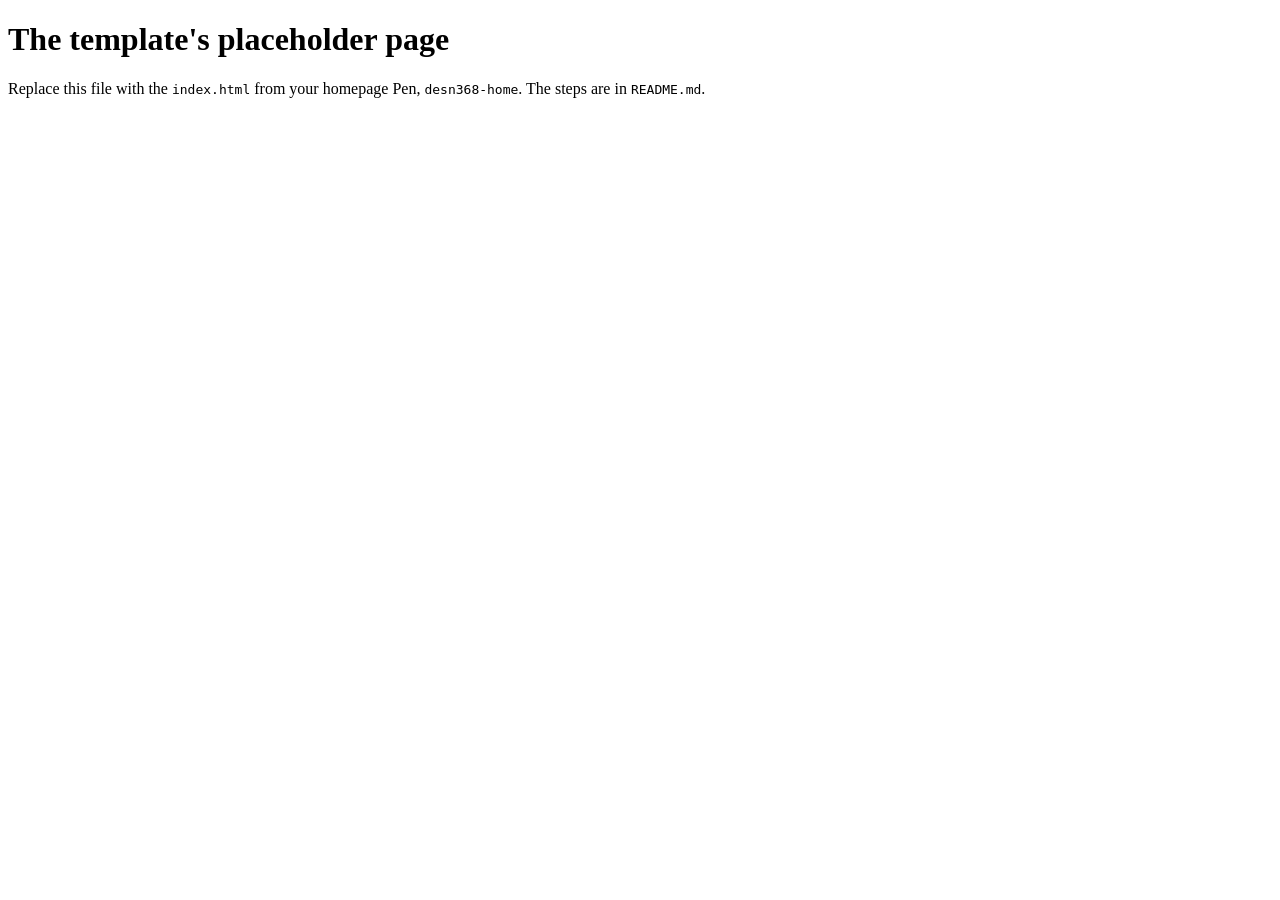
==== index.html @ e0738545 "Initial commit" ====
<!DOCTYPE html>
<html lang="en">
<head>
  <meta charset="UTF-8">
  <meta name="viewport" content="width=device-width, initial-scale=1.0">
  <title>DESN 368 portfolio</title>
  <link rel="stylesheet" href="css/style.css">
</head>
<body>
  <main>
    <h1>The template's placeholder page</h1>
    <p>Replace this file with the <code>index.html</code> from your homepage Pen, <code>desn368-home</code>. The steps are in <code>README.md</code>.</p>
  </main>
  <script src="js/script.js"></script>
</body>
</html>
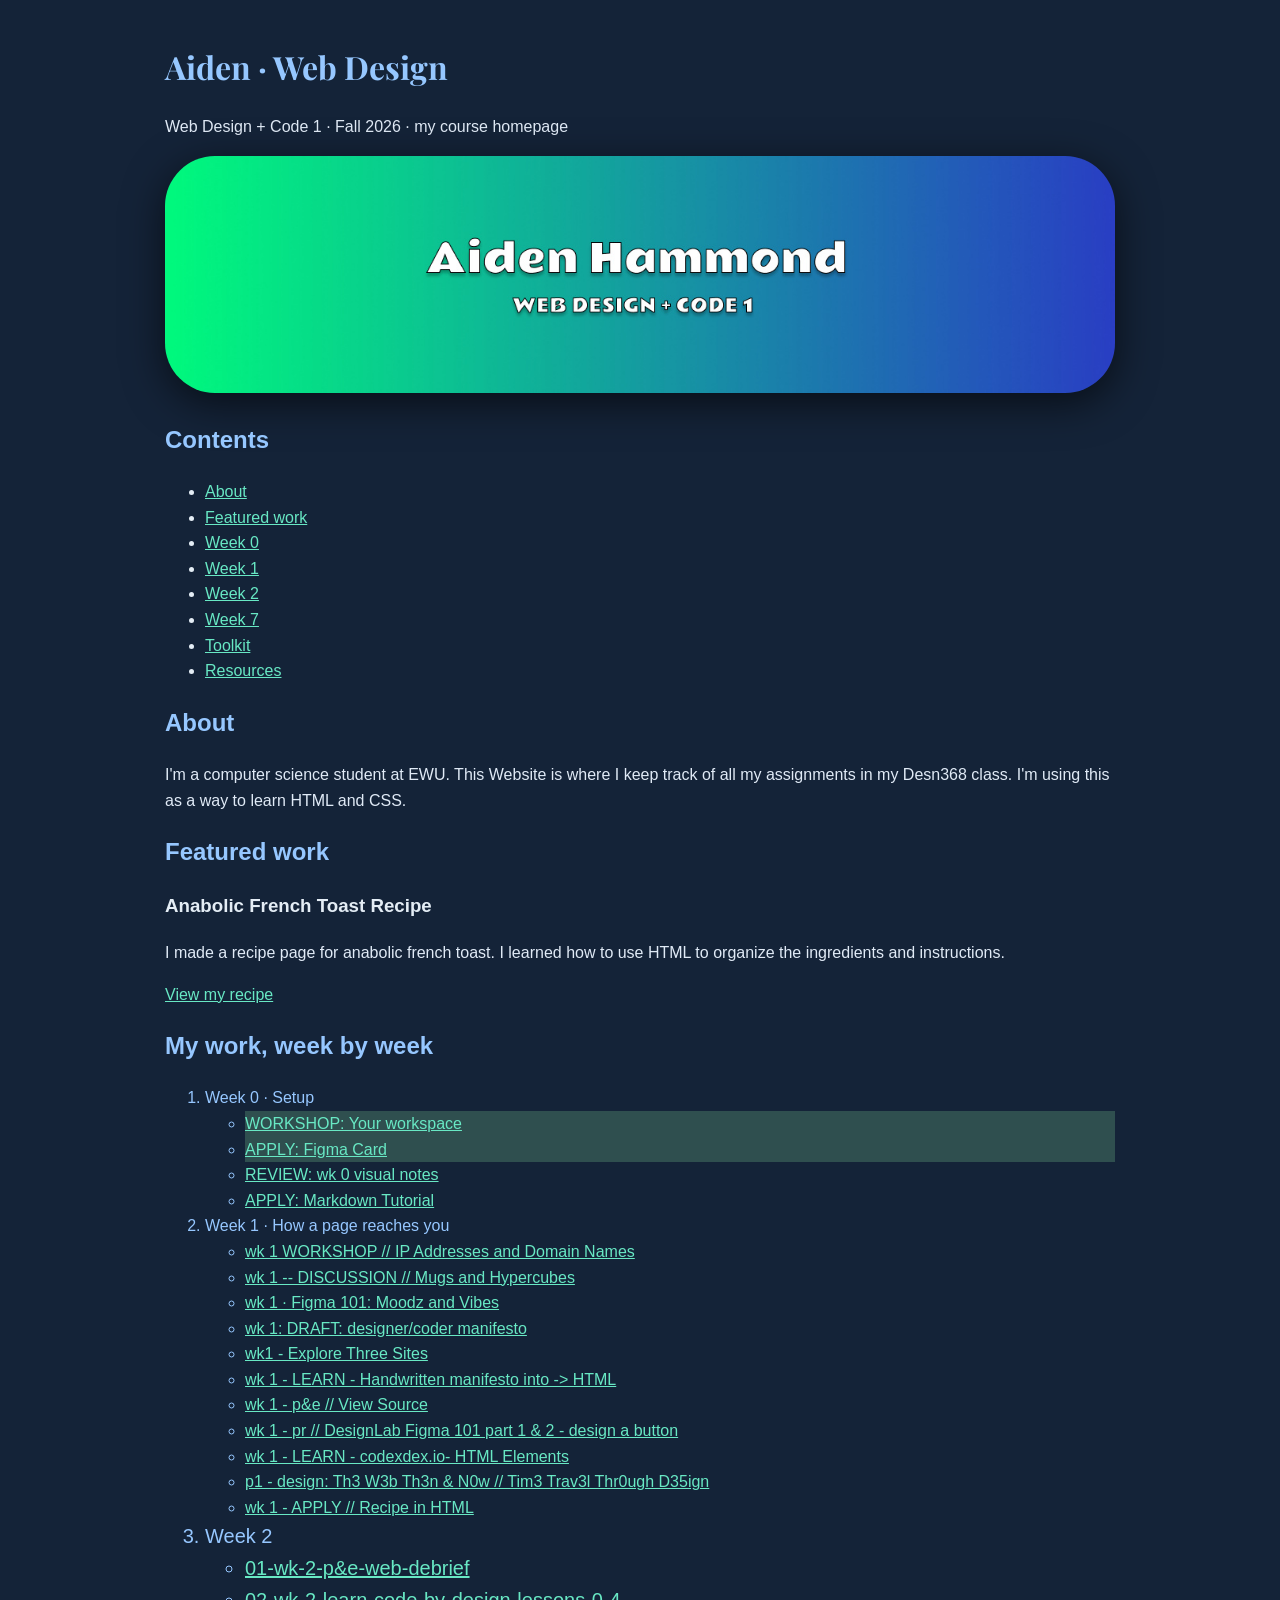
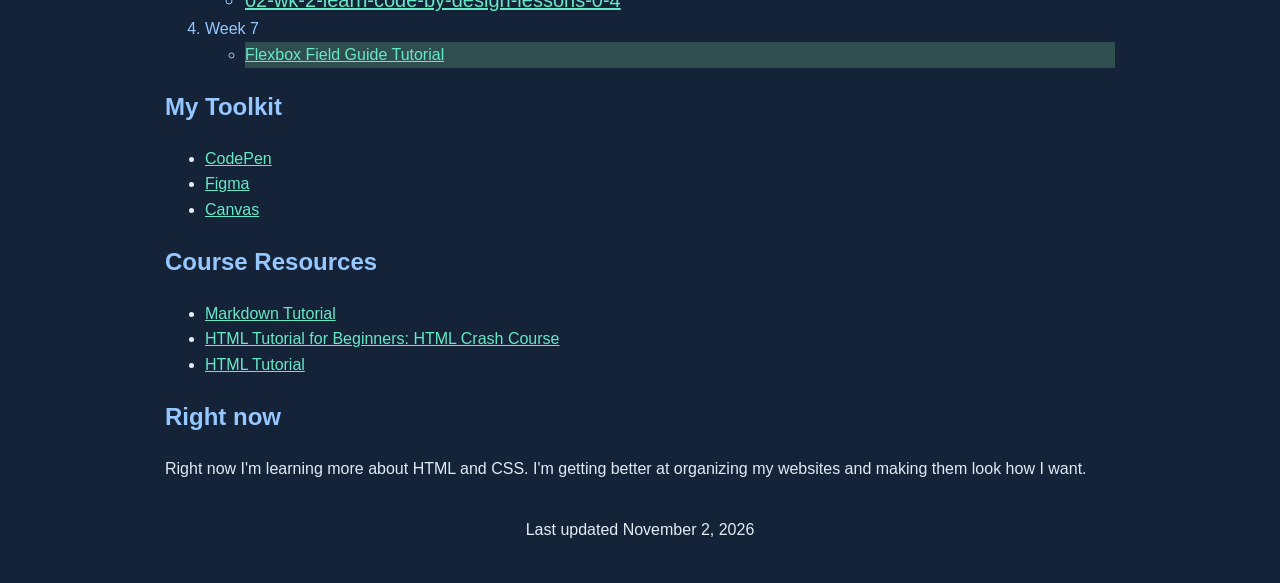
==== commit 400c4833: "Import my homepage from CodePen" ====
--- a/index.html
+++ b/index.html
@@ -1,16 +1,261 @@
+
 <!DOCTYPE html>
 <html lang="en">
+
 <head>
-  <meta charset="UTF-8">
-  <meta name="viewport" content="width=device-width, initial-scale=1.0">
-  <title>DESN 368 portfolio</title>
-  <link rel="stylesheet" href="css/style.css">
+  <meta charset="utf-8">
+  <meta name="viewport" content="width=device-width, initial-scale=1">
+  <title>Aiden · Web Design</title>
+  <link rel="preconnect" href="https://fonts.googleapis.com">
+<link rel="preconnect" href="https://fonts.gstatic.com" crossorigin>
+<link href="https://fonts.googleapis.com/css2?family=Playfair+Display:ital,wght@0,400..900;1,400..900&display=swap" rel="stylesheet">
+  <link rel="stylesheet" href="style.css">
 </head>
-<body>
-  <main>
-    <h1>The template's placeholder page</h1>
-    <p>Replace this file with the <code>index.html</code> from your homepage Pen, <code>desn368-home</code>. The steps are in <code>README.md</code>.</p>
-  </main>
-  <script src="js/script.js"></script>
-</body>
+
+  <body>
+    <header>
+      <h1>Aiden · Web Design</h1>
+      <p>Web Design + Code 1 · Fall 2026 · my course homepage</p>
+      <img src="header-aiden.jpg" alt="Green and blue gradient banner with my
+        name and course title">
+
+    </header>
+
+    <nav>
+      <h2>Contents</h2>
+      <ul>
+        <li><a href="#about">About</a></li>
+        <li><a href="#featured">Featured work</a></li>
+        <li><a href="#week-0">Week 0</a></li>
+        <li><a href="#week-1">Week 1</a></li>
+        <li><a href="#week-2">Week 2</a></li>
+        <li><a href="#week-7">Week 7</a></li>
+        <li><a href="#toolkit">Toolkit</a></li>
+        <li><a href="#resources">Resources</a></li>
+
+
+      </ul>
+    </nav>
+
+    <main>
+      <section id="about">
+        <h2>About</h2>
+        <p>
+          I'm a computer science student at EWU. This Website is where I keep track of all my assignments in my Desn368 class. I'm using this as a way to learn HTML and CSS.
+        </p>
+      </section>
+      <section id="featured">
+  <h2>Featured work</h2>
+
+  <article>
+    <h3>Anabolic French Toast Recipe</h3>
+    <p>
+      I made a recipe page for anabolic french toast.
+      I learned how to use HTML to organize
+      the ingredients and instructions.
+    </p>
+
+    <p>
+      <a href="https://codepen.io/editor/ahammond10/pen/01a1909b-cbc6-75c8-9cce-00504bec4f58" target="_blank">
+        View my recipe
+      </a>
+    </p>
+  </article>
+</section>
+          <!-- The weeks, as an ordered list, because they happen in order.
+         One item per week, the newest at the bottom. -->
+      <section id="weeks">
+        <h2>My work, week by week</h2>
+      <ol>
+        <li id="week-0">Week 0 · Setup
+          <ul>
+            <li class="done">
+              <a href="https://canvas.ewu.edu/courses/1925415/assignments/11774540/submissions/4105137" target="_blank">
+                WORKSHOP: Your workspace
+              </a>
+            </li>
+
+            <li class="done">
+              <a href="https://canvas.ewu.edu/courses/1925415/assignments/11775749/submissions/4105137" target="_blank">
+                APPLY: Figma Card
+              </a>
+            </li>
+
+            <li>
+              <a href="https://canvas.ewu.edu/courses/1925415/assignments/11774541/submissions/4105137" target="_blank">
+                REVIEW: wk 0 visual notes
+              </a>
+            </li>
+
+            <li>
+              <a href="https://canvas.ewu.edu/courses/1925415/assignments/11775193/submissions/4105137" target="_blank">
+                APPLY: Markdown Tutorial
+              </a>
+            </li>
+          </ul>
+        </li>
+
+        <li id="week-1">Week 1 · How a page reaches you
+          <!-- next: the rest of Week 1's work -->
+          <ul>
+            <li>
+              <a href="https://canvas.ewu.edu/courses/1925415/assignments/11779830/submissions/4105137" target="_blank">
+                wk 1 WORKSHOP // IP Addresses and Domain Names
+              </a>
+            </li>
+
+            <li>
+              <a href="https://canvas.ewu.edu/courses/1925415/assignments/11801494/submissions/4105137" target="_blank">
+                wk 1 -- DISCUSSION // Mugs and Hypercubes
+              </a>
+            </li>
+
+            <li>
+              <a href="https://canvas.ewu.edu/courses/1925415/assignments/11779836/submissions/4105137" target="_blank">
+                wk 1 · Figma 101: Moodz and Vibes
+              </a>
+            </li>
+
+            <li>
+              <a href="https://canvas.ewu.edu/courses/1925415/assignments/11800239/submissions/4105137" target="_blank">
+                wk 1: DRAFT: designer/coder manifesto
+              </a>
+            </li>
+
+            <li>
+              <a href="https://canvas.ewu.edu/courses/1925415/assignments/11787929/submissions/4105137" target="_blank">
+                wk1 - Explore Three Sites
+              </a>
+            </li>
+
+            <li>
+              <a href="https://canvas.ewu.edu/courses/1925415/assignments/11800119/submissions/4105137" target="_blank">
+                wk 1 - LEARN - Handwritten manifesto into -> HTML
+              </a>
+            </li>
+
+            <li>
+              <a href="https://canvas.ewu.edu/courses/1925415/assignments/11779832/submissions/4105137" target="_blank">
+                wk 1 - p&e // View Source
+              </a>
+            </li>
+
+            <li>
+              <a href="https://canvas.ewu.edu/courses/1925415/assignments/11779834/submissions/4105137" target="_blank">
+                wk 1 - pr // DesignLab Figma 101 part 1 & 2 - design a button
+              </a>
+            </li>
+
+            <li>
+              <a href="https://canvas.ewu.edu/courses/1925415/assignments/11817333/submissions/4105137" target="_blank">
+                wk 1 - LEARN - codexdex.io- HTML Elements
+              </a>
+            </li>
+
+            <li>
+              <a href="https://canvas.ewu.edu/courses/1925415/assignments/11779829/submissions/4105137" target="_blank">
+                p1 - design: Th3 W3b Th3n & N0w // Tim3 Trav3l Thr0ugh D35ign
+              </a>
+            </li>
+
+            <li>
+              <a href="https://canvas.ewu.edu/courses/1925415/assignments/11779837/submissions/4105137" target="_blank">
+                wk 1 - APPLY // Recipe in HTML
+              </a>
+            </li>
+          </ul>
+        </li>
+
+        <li id="week-2">Week 2
+          <ul>
+            <li>
+              <a href="https://canvas.ewu.edu/courses/1925415/assignments/11832629/submissions/4105137" target="_blank">
+                01-wk-2-p&e-web-debrief
+              </a>
+            </li>
+
+            <li>
+              <a href="https://canvas.ewu.edu/courses/1925415/assignments/11832639/submissions/4105137" target="_blank">
+                02-wk-2-learn-code-by-design-lessons-0-4
+              </a>
+            </li>
+          </ul>
+        </li>
+
+         <li id="week-7">Week 7
+          <ul>
+            <li class="done">
+              <a href="https://apt-base-lynx.codepen.app" target="_blank">
+                Flexbox Field Guide Tutorial
+              </a>
+            </li>
+          </ul>
+        </li>
+      </ol>
+      </section>
+      
+            <section id="toolkit">
+        <h2>My Toolkit</h2>
+        <ul>
+          <li>
+            <a href="https://codepen.io/ahammond10" target="_blank">
+              CodePen
+            </a>
+          </li>
+
+          <li>
+            <a href="https://www.figma.com/files/team/1683635765628856101/folder/663241740?fuid=1330081044643423086" target="_blank">
+              Figma
+            </a>
+          </li>
+
+          <li>
+            <a href="https://canvas.ewu.edu/courses/1925415" target="_blank">
+              Canvas
+            </a>
+          </li>
+        </ul>
+      </section>
+
+      <section id="resources">
+        <h2>Course Resources</h2>
+        <ul>
+          <li>
+            <a href="https://www.markdowntutorial.com/" target="_blank">
+              Markdown Tutorial
+            </a>
+          </li>
+
+          <li>
+            <a href="https://www.youtube.com/watch?v=qz0aGYrrlhU&t=2964s" target="_blank">
+              HTML Tutorial for Beginners: HTML Crash Course
+
+            </a>
+          </li>
+
+          <li>
+            <a href="https://www.w3schools.com/html/" target="_blank">
+              HTML Tutorial
+
+            </a>
+          </li>
+        </ul>
+      </section>
+
+      
+    </main>
+
+    <aside>
+  <h2>Right now</h2>
+  <p>
+    Right now I'm learning more about HTML and CSS.
+    I'm getting better at organizing my websites
+    and making them look how I want.
+  </p>
+</aside>
+
+    <footer>
+      Last updated <time datetime="2026-11-02">November 2, 2026</time>
+    </footer>
+  </body>
 </html>
--- a/style.css
+++ b/style.css
@@ -0,0 +1,58 @@
+body {
+  background-color: #142338;
+  color: #E4EDF5;
+  font-family: Arial, sans-serif;
+  line-height: 1.6;
+  max-width: 950px;
+  margin: auto;
+  padding: 20px;
+}
+
+
+h2 {
+  color: #96C7FF;
+}
+
+
+ol {
+  color: #96C7FF;
+}
+
+p {
+  color:  #E0EAF6;
+}
+h1 {
+  color: #96C7FF;
+  font-family: "Playfair Display", serif;
+}
+a {
+  color: #68E8C4;
+}
+a:visited {
+  color: #B6A5FF;
+}
+
+a:hover {
+  color: Yellow;
+}
+
+footer {
+  text-align: center;
+  padding: 20px;
+}
+
+img {
+  width: 100%;
+  height: auto;
+  border-radius: 50px;
+  box-shadow: 0 10px 40px rgba(0, 0, 0, 0.6);
+}
+
+.done {
+  background-color: DarkSlateGray;
+}
+
+#week-2 {
+  font-size: 20px;
+}
+
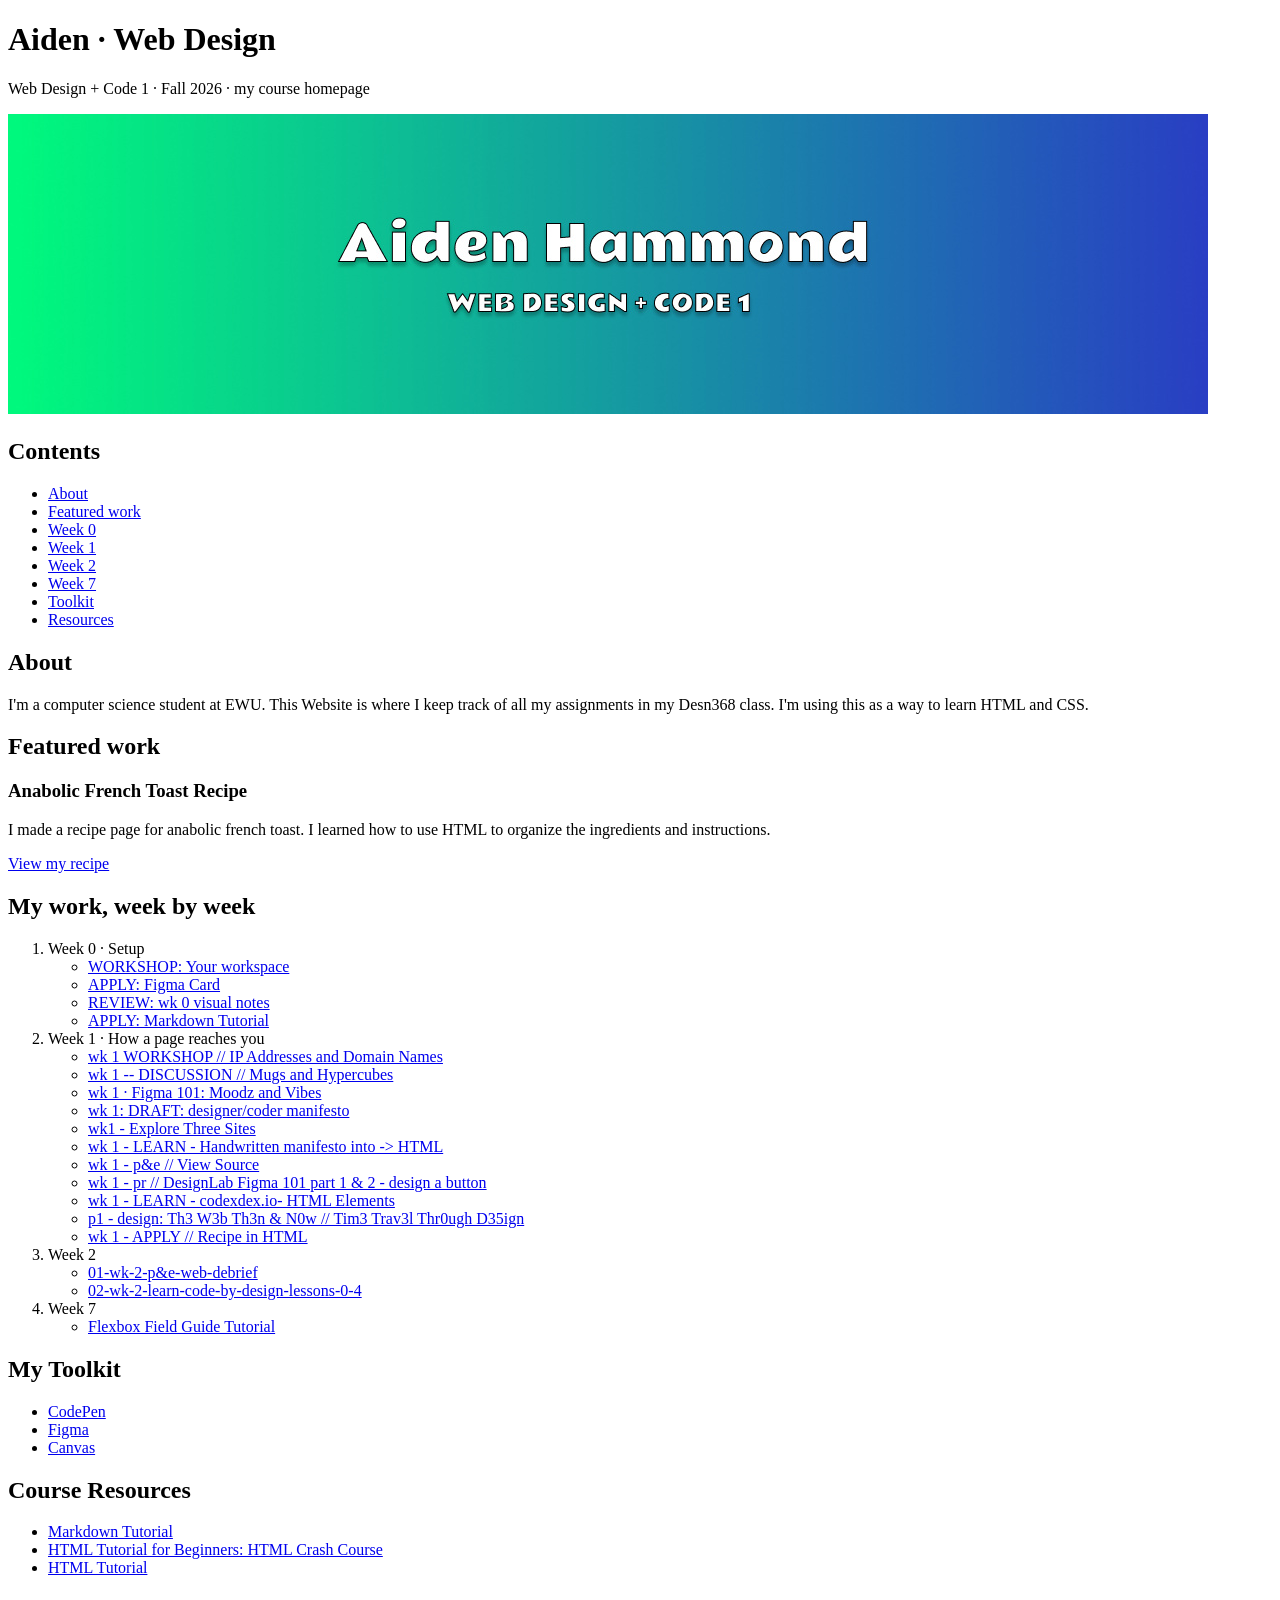
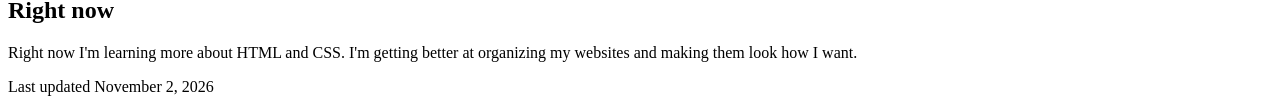
==== commit 396f4a74: "Changed the stylesheet link" ====
--- a/index.html
+++ b/index.html
@@ -9,7 +9,7 @@
   <link rel="preconnect" href="https://fonts.googleapis.com">
 <link rel="preconnect" href="https://fonts.gstatic.com" crossorigin>
 <link href="https://fonts.googleapis.com/css2?family=Playfair+Display:ital,wght@0,400..900;1,400..900&display=swap" rel="stylesheet">
-  <link rel="stylesheet" href="style.css">
+  <link rel="stylesheet" href="css/style.css"">
 </head>
 
   <body>
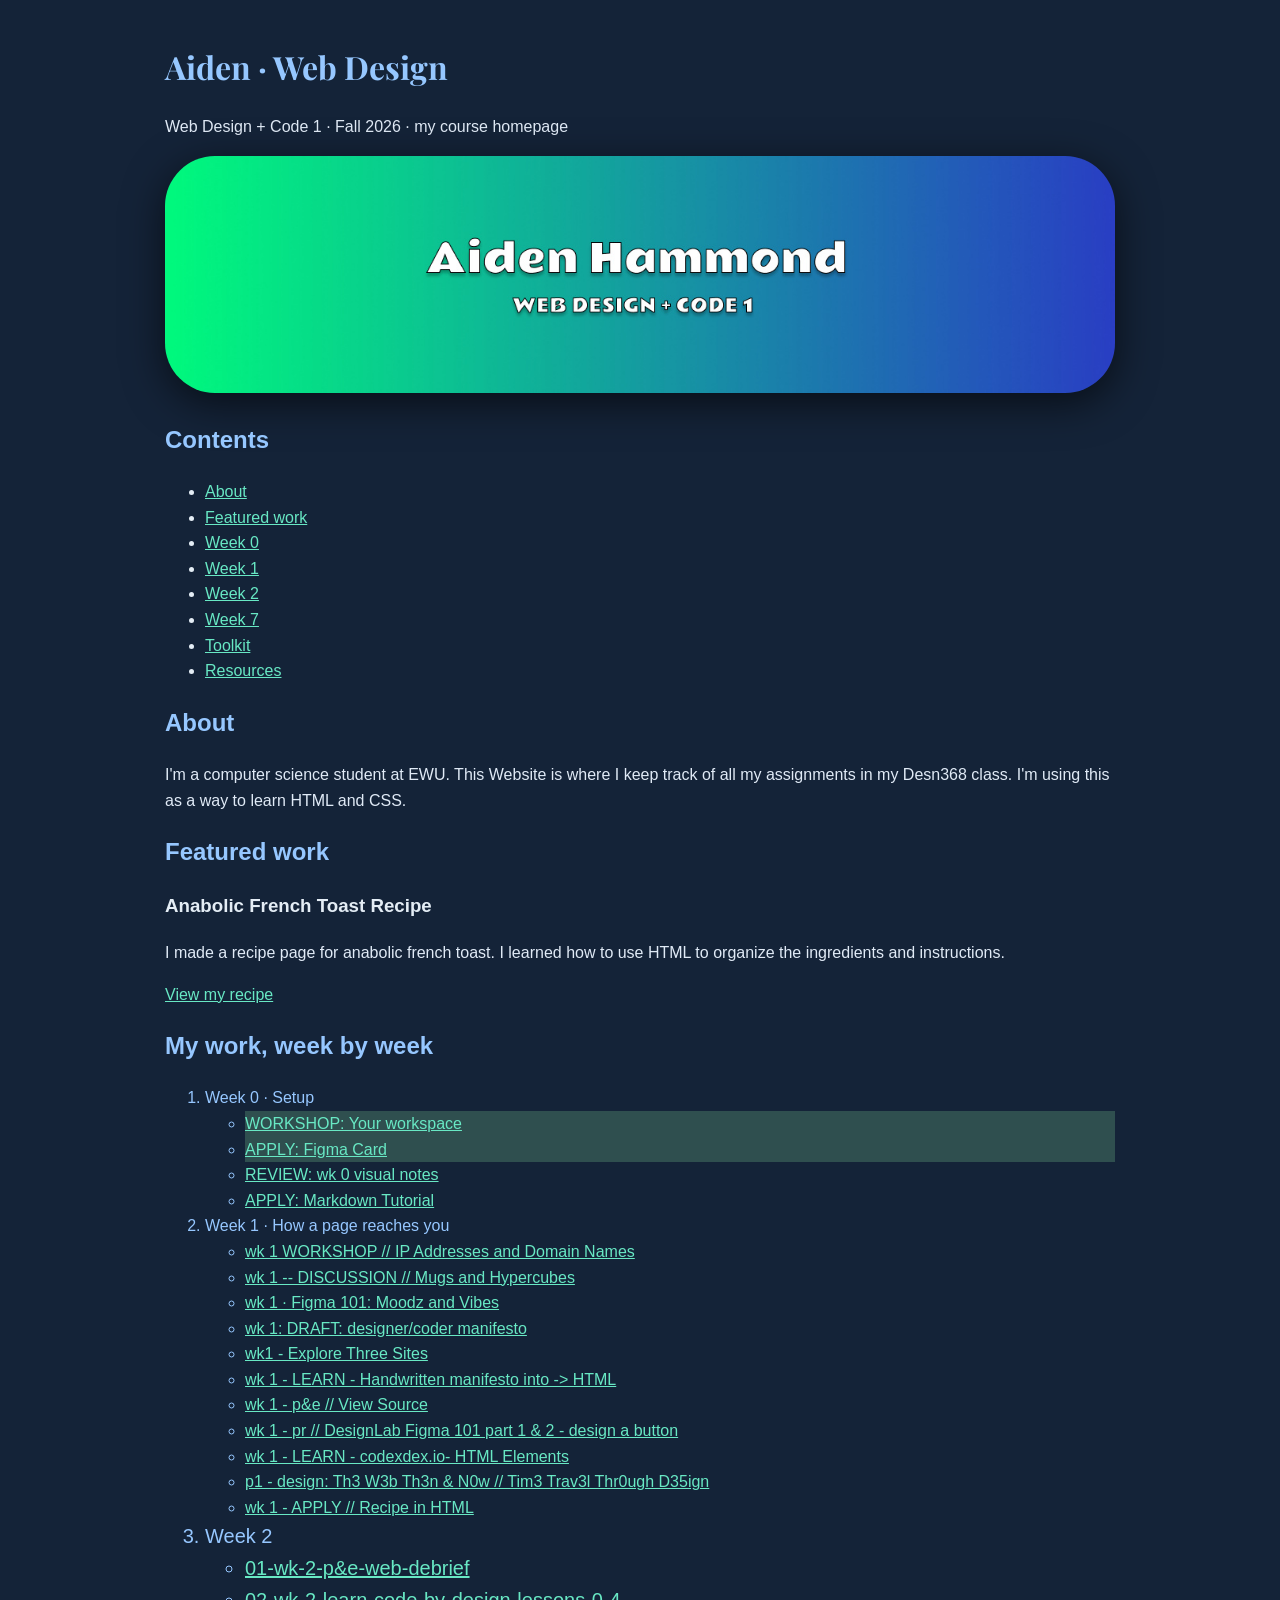
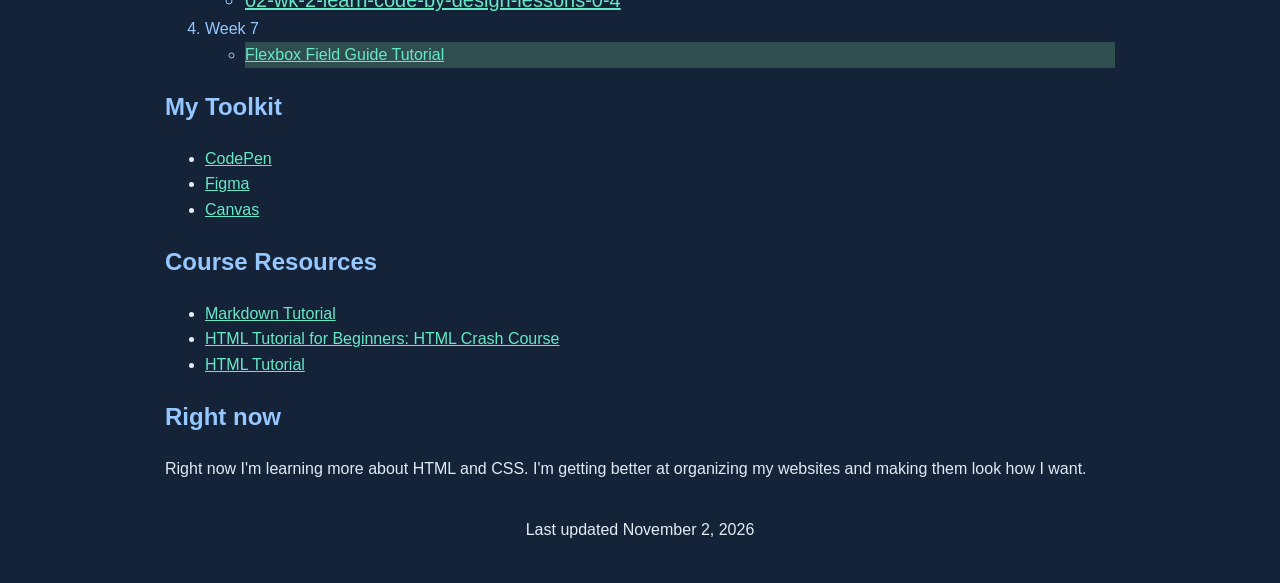
==== commit 887217ba: "Moved images into correct folders" ====
--- a/index.html
+++ b/index.html
@@ -16,7 +16,7 @@
     <header>
       <h1>Aiden · Web Design</h1>
       <p>Web Design + Code 1 · Fall 2026 · my course homepage</p>
-      <img src="header-aiden.jpg" alt="Green and blue gradient banner with my
+      <img src="images/header-aiden.jpg" alt="Green and blue gradient banner with my
         name and course title">
 
     </header>
--- a/css/style.css
+++ b/css/style.css
@@ -0,0 +1,58 @@
+body {
+  background-color: #142338;
+  color: #E4EDF5;
+  font-family: Arial, sans-serif;
+  line-height: 1.6;
+  max-width: 950px;
+  margin: auto;
+  padding: 20px;
+}
+
+
+h2 {
+  color: #96C7FF;
+}
+
+
+ol {
+  color: #96C7FF;
+}
+
+p {
+  color:  #E0EAF6;
+}
+h1 {
+  color: #96C7FF;
+  font-family: "Playfair Display", serif;
+}
+a {
+  color: #68E8C4;
+}
+a:visited {
+  color: #B6A5FF;
+}
+
+a:hover {
+  color: Yellow;
+}
+
+footer {
+  text-align: center;
+  padding: 20px;
+}
+
+img {
+  width: 100%;
+  height: auto;
+  border-radius: 50px;
+  box-shadow: 0 10px 40px rgba(0, 0, 0, 0.6);
+}
+
+.done {
+  background-color: DarkSlateGray;
+}
+
+#week-2 {
+  font-size: 20px;
+}
+
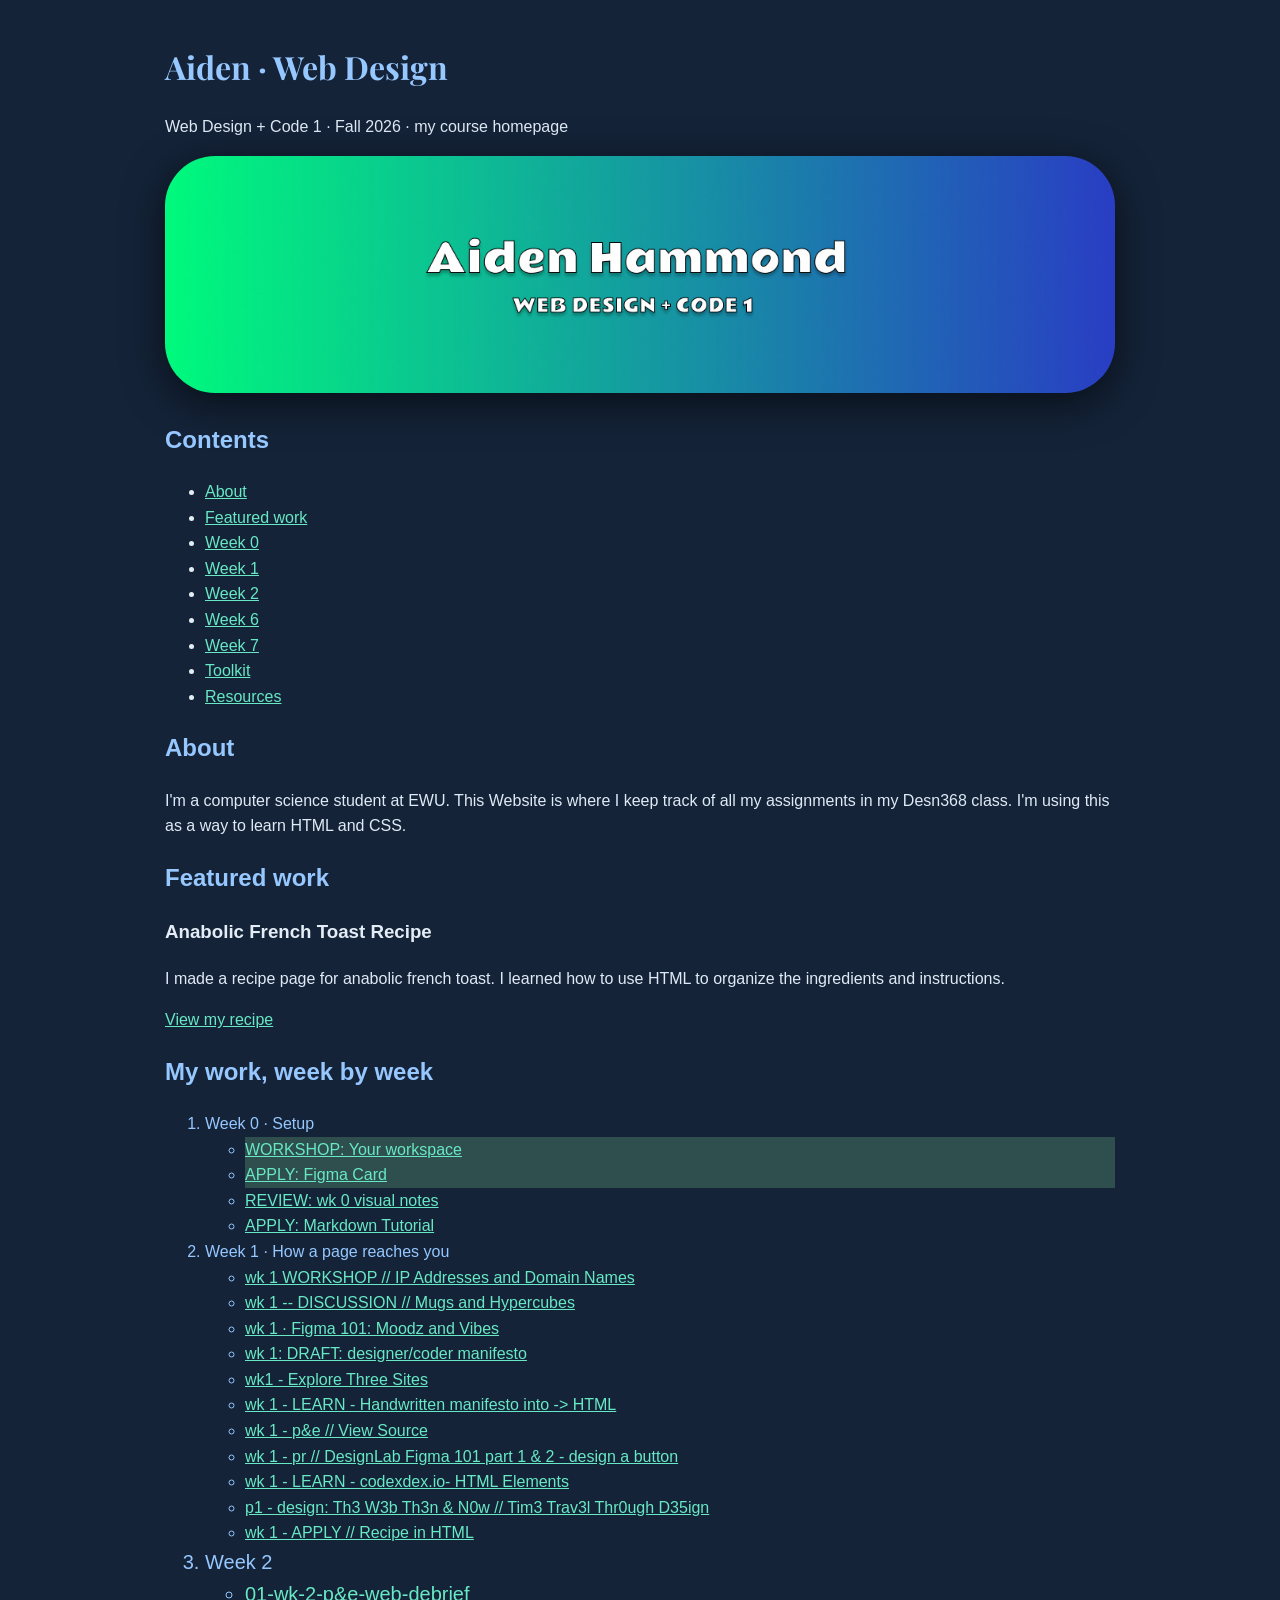
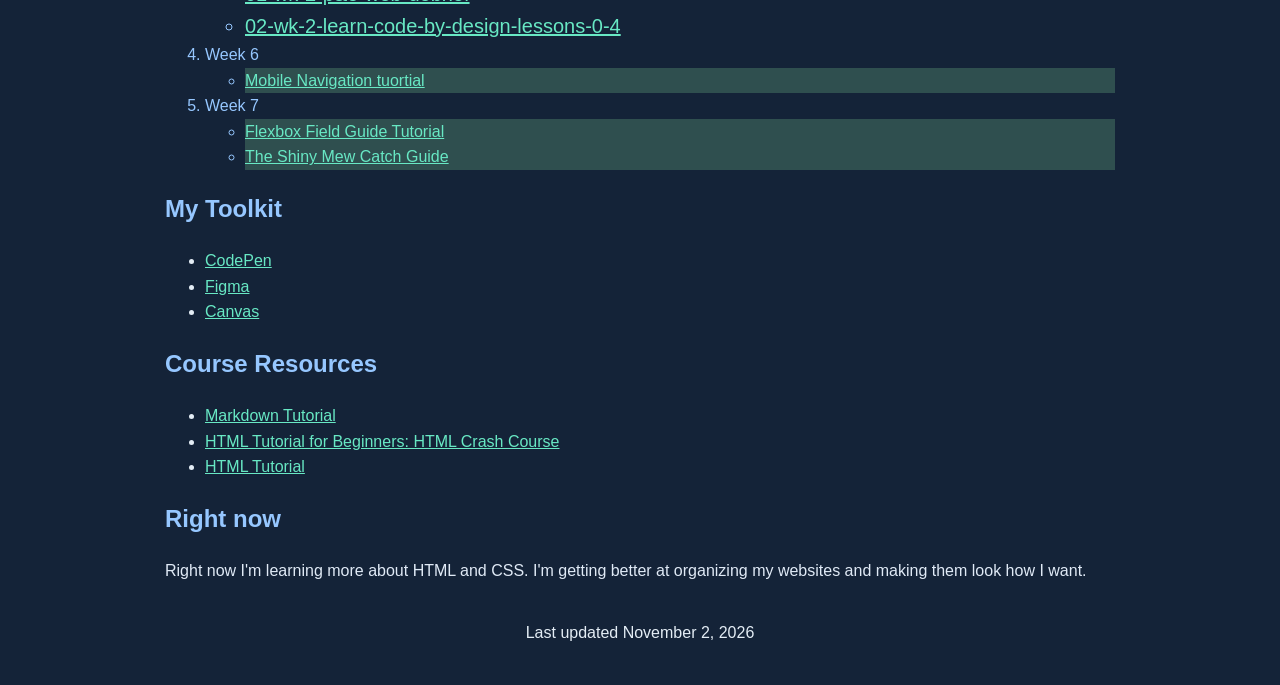
==== commit 5532506d: "added my field guide and added stuff to homepage" ====
--- a/index.html
+++ b/index.html
@@ -29,6 +29,7 @@
         <li><a href="#week-0">Week 0</a></li>
         <li><a href="#week-1">Week 1</a></li>
         <li><a href="#week-2">Week 2</a></li>
+        <li><a href="#week-6">Week 6</a></li>
         <li><a href="#week-7">Week 7</a></li>
         <li><a href="#toolkit">Toolkit</a></li>
         <li><a href="#resources">Resources</a></li>
@@ -182,12 +183,24 @@
           </ul>
         </li>
 
+        <li id="week-6">Week 6
+          <ul>
+            <li class="done">
+              <a href="https://codepen.io/ahammond10/pen/JoNrzEx" target="_blank">
+                Mobile Navigation tuortial
+              </a>
+            </li>
+          </ul>
+
          <li id="week-7">Week 7
           <ul>
             <li class="done">
               <a href="https://apt-base-lynx.codepen.app" target="_blank">
                 Flexbox Field Guide Tutorial
               </a>
+            </li>
+            <li class="done">
+              <a href="projects/field-guide/">The Shiny Mew Catch Guide</a>
             </li>
           </ul>
         </li>
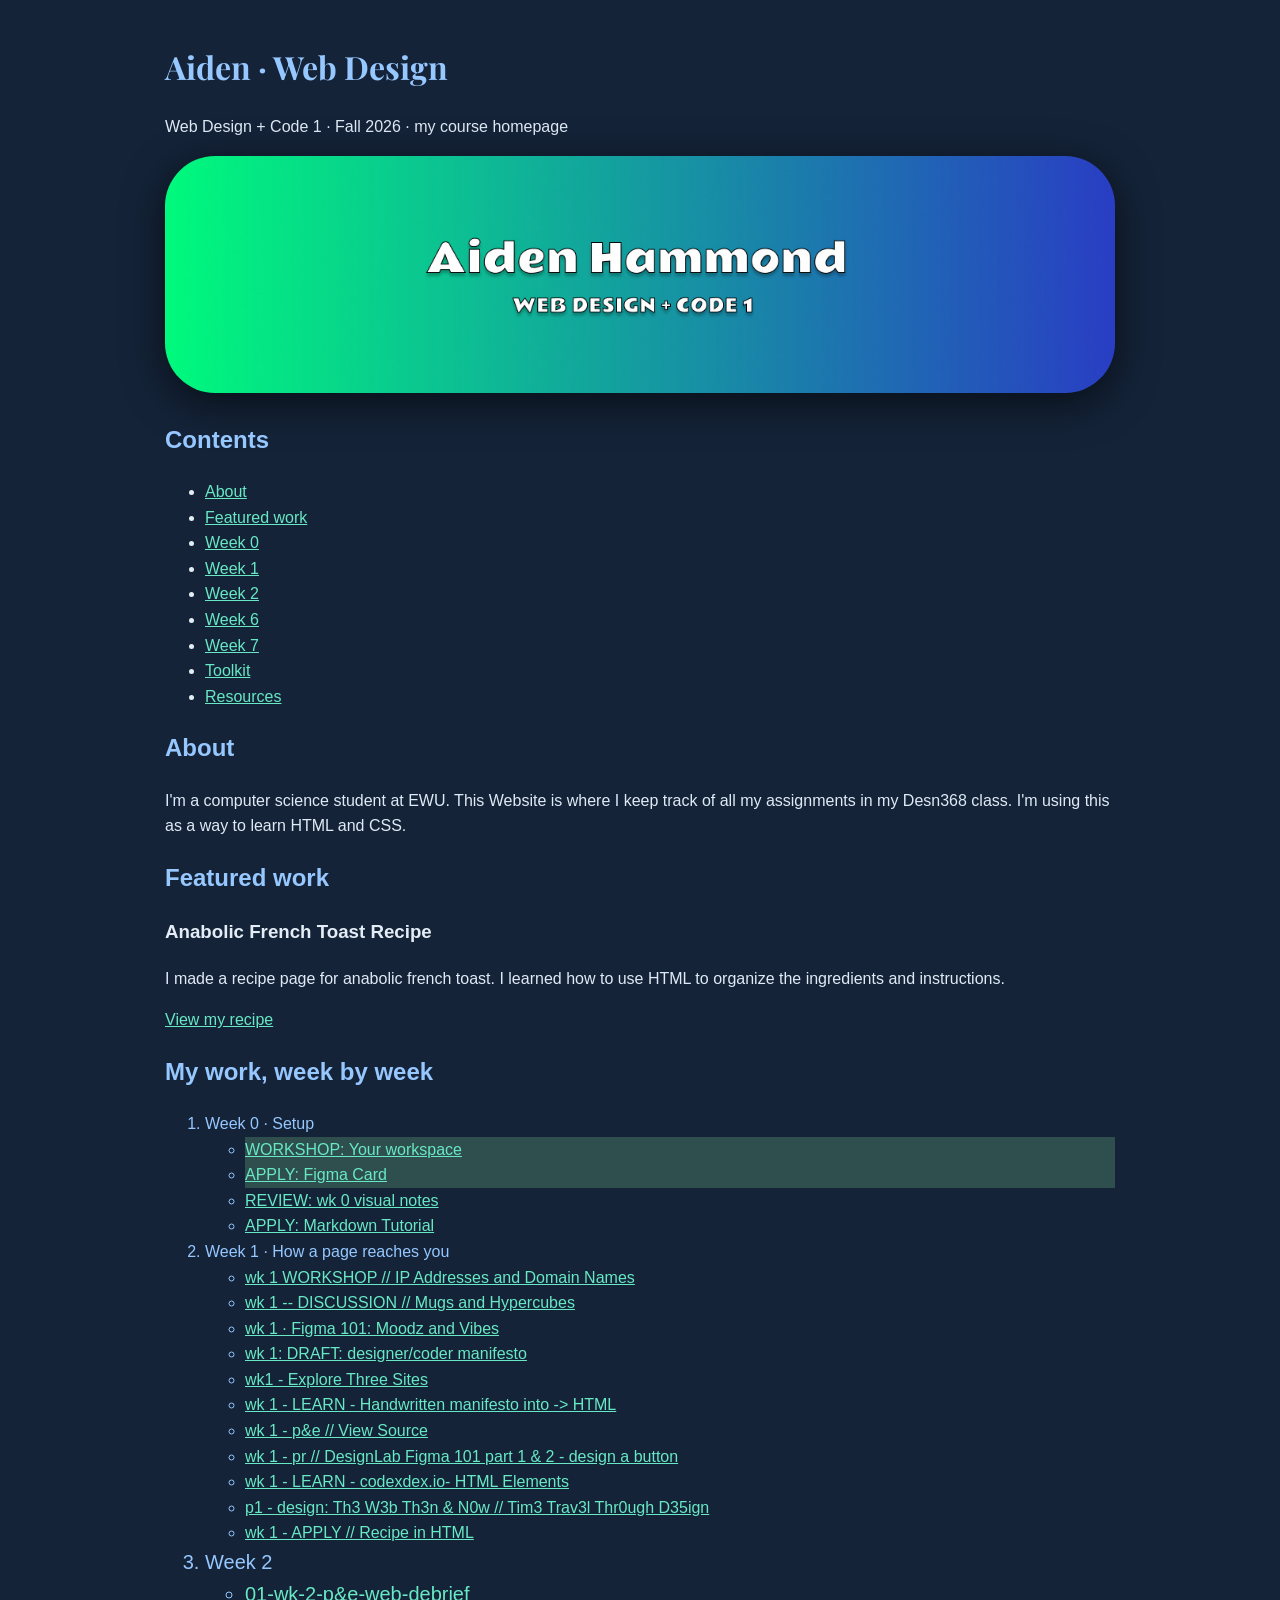
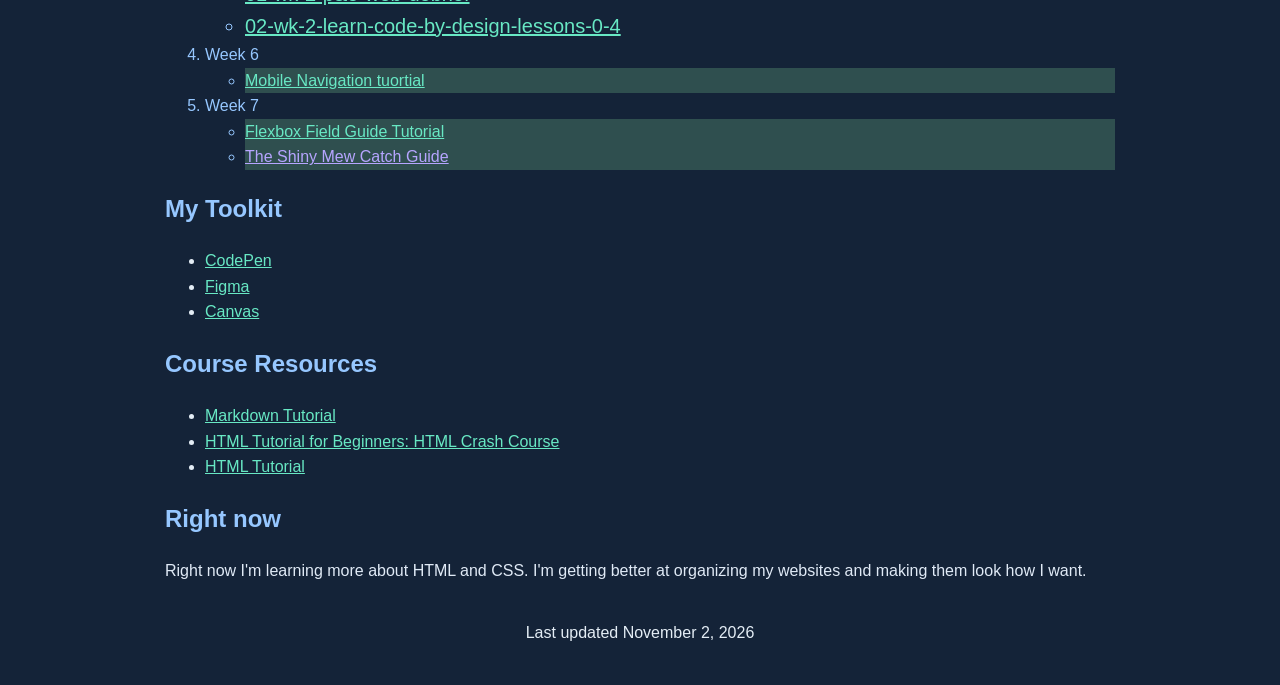
==== commit c6f52160: "deleted link" ====
--- a/index.html
+++ b/index.html
@@ -200,7 +200,7 @@
               </a>
             </li>
             <li class="done">
-              <a href="projects/field-guide/">The Shiny Mew Catch Guide</a>
+              <a href="">The Shiny Mew Catch Guide</a>
             </li>
           </ul>
         </li>
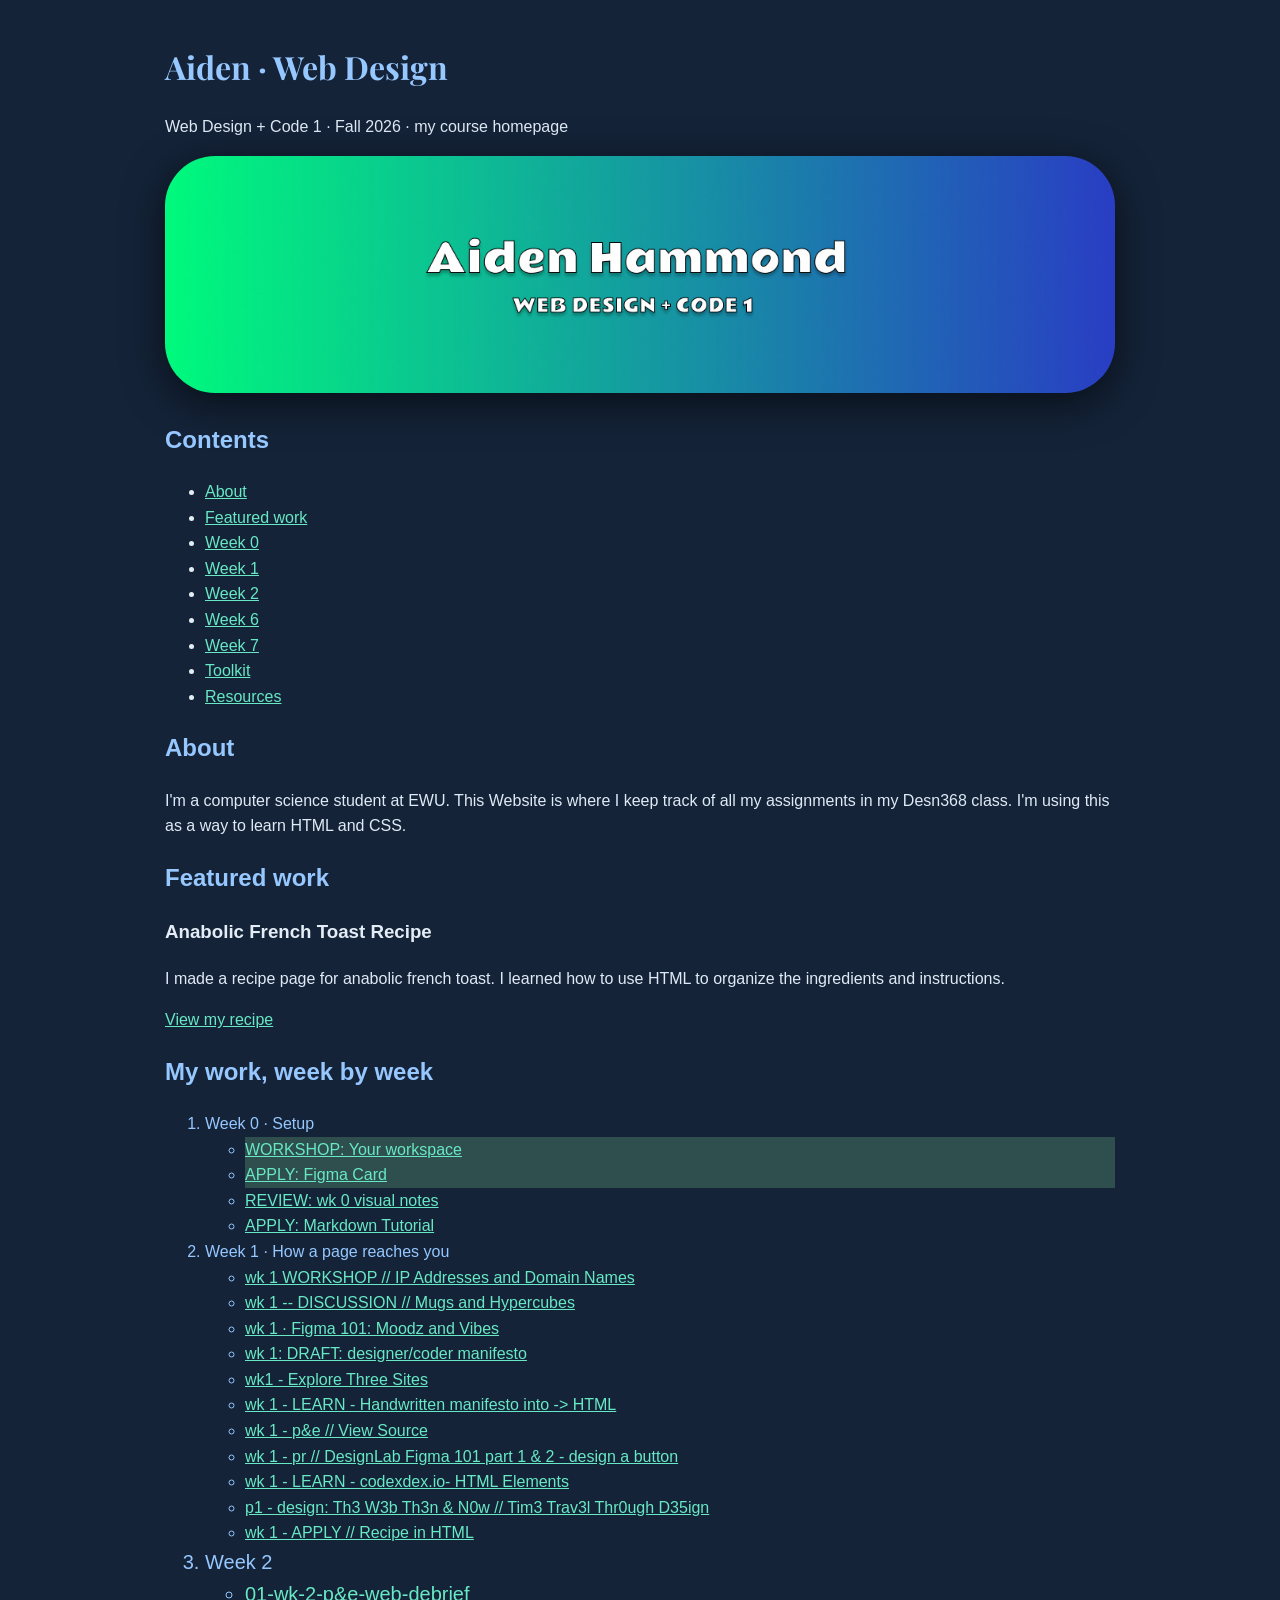
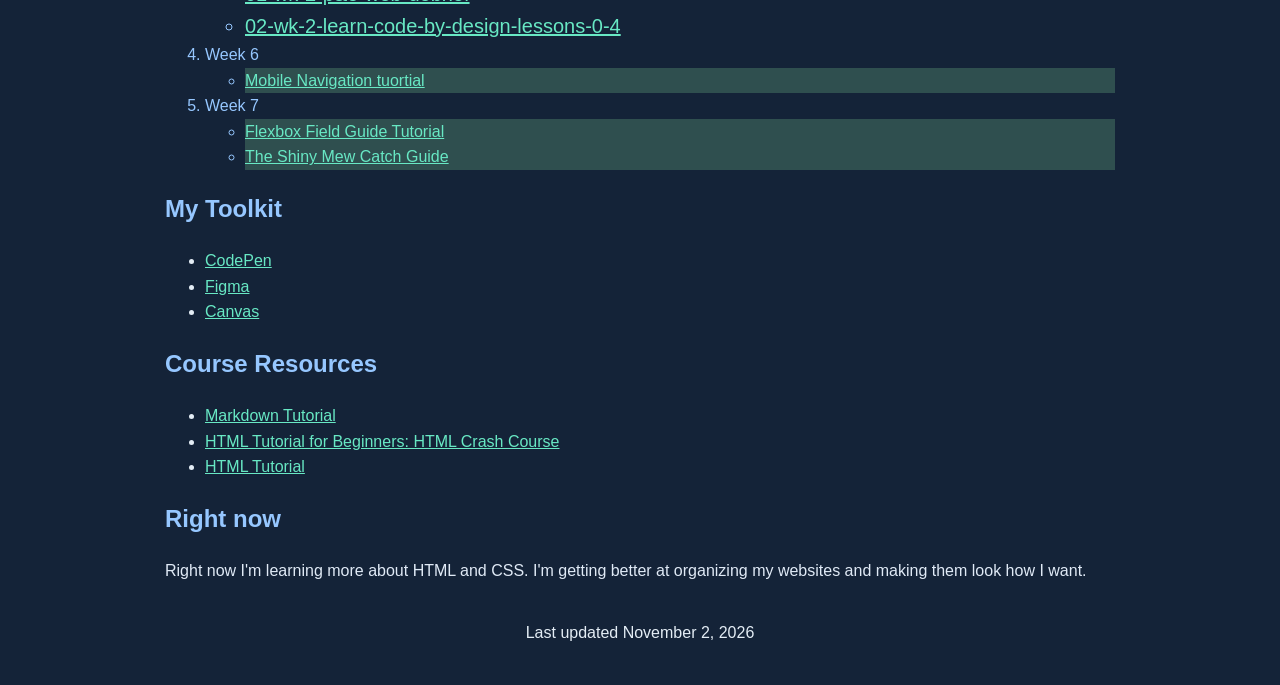
==== commit a6a99b95: "New link for field guide" ====
--- a/index.html
+++ b/index.html
@@ -200,7 +200,7 @@
               </a>
             </li>
             <li class="done">
-              <a href="">The Shiny Mew Catch Guide</a>
+              <a href="https://ahammond10.github.io/desn368-portfolio/projects/field-guide/index.html">The Shiny Mew Catch Guide</a>
             </li>
           </ul>
         </li>
